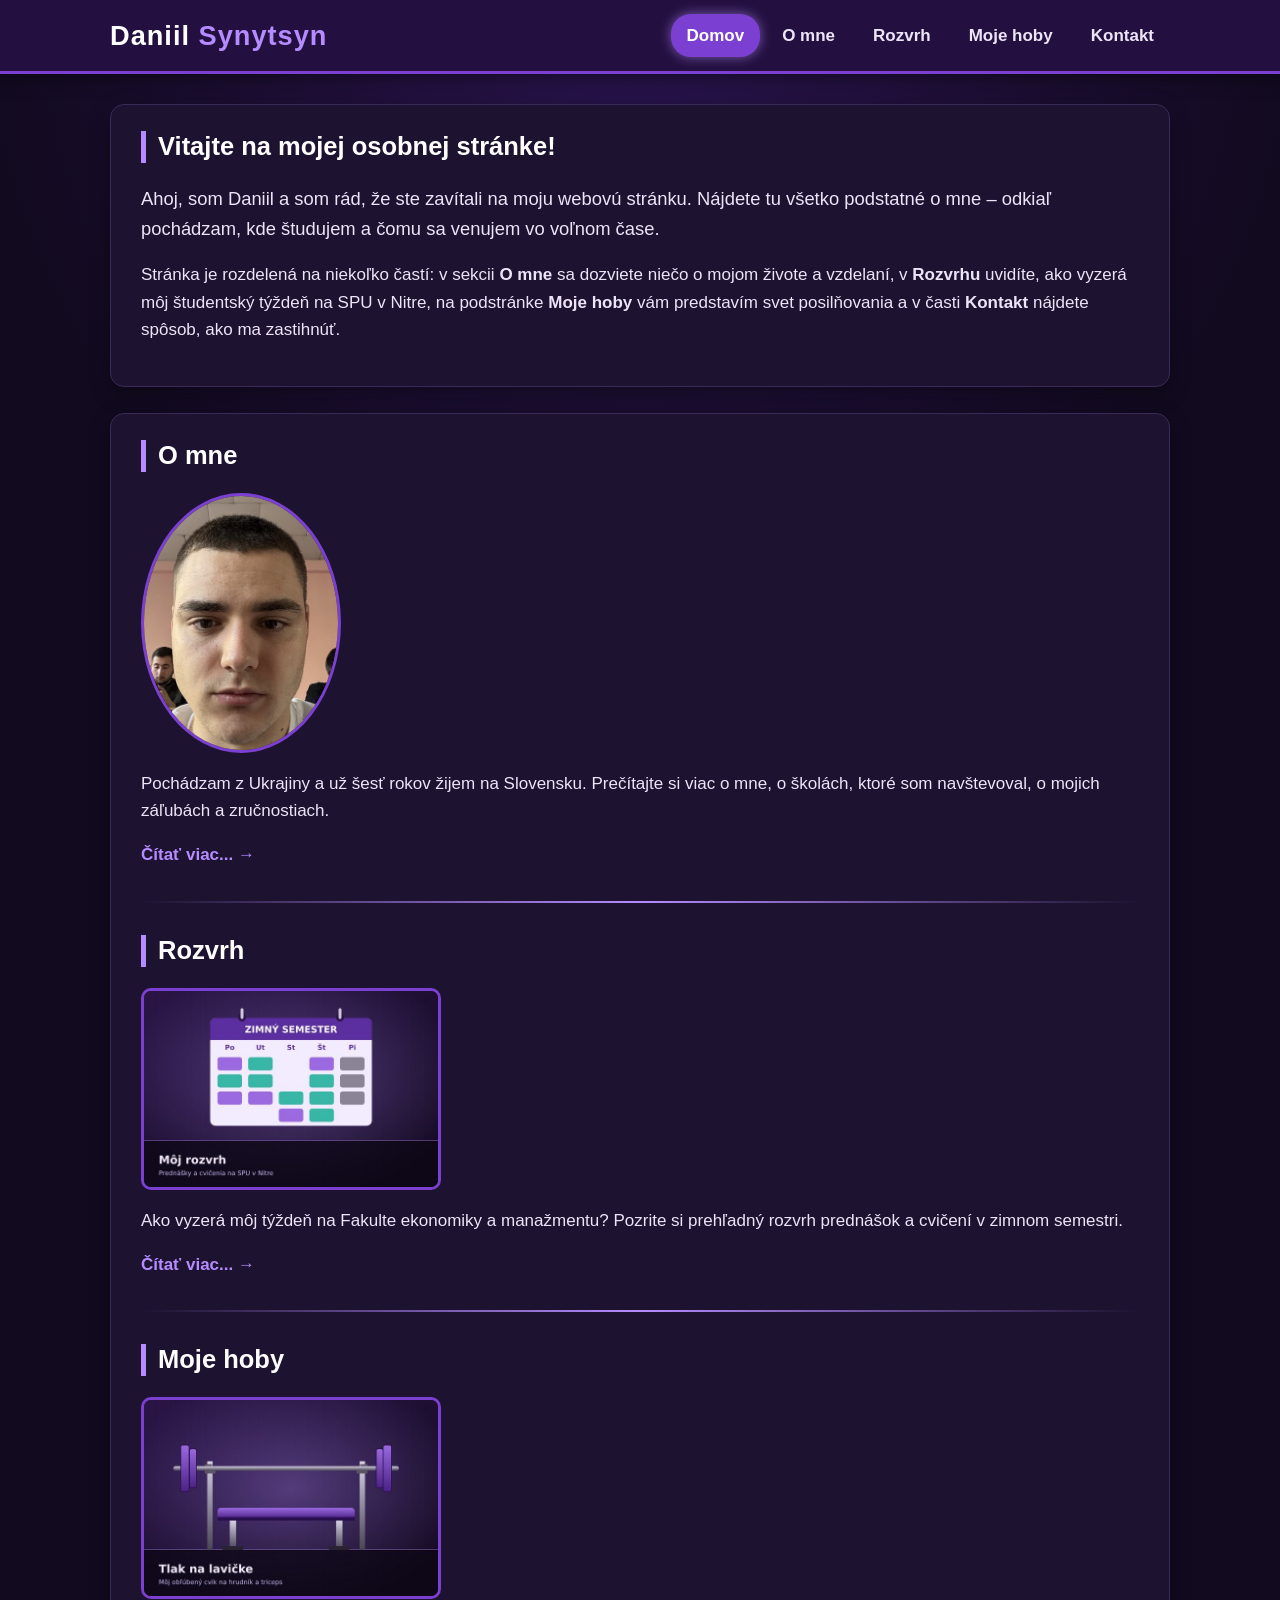
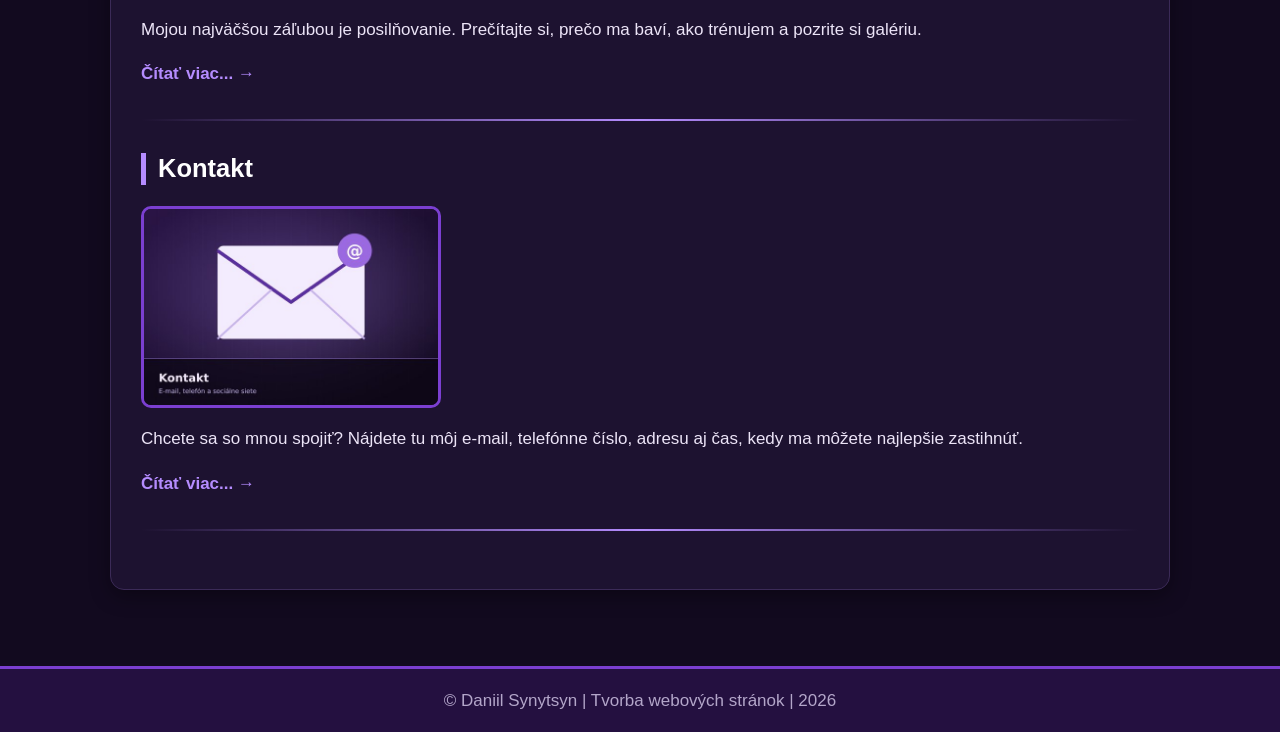
==== SynytsynDaniil_uloha/index.html @ b9a74471 "Pridať osobnú webovú stránku (Domov, O mne, Rozvrh, Moje hoby, Kontakt) Päť podstránok so spoločnou " ====
<!DOCTYPE html>
<html lang="sk">
<head>
    <meta charset="UTF-8">
    <meta name="viewport" content="width=device-width, initial-scale=1.0">
    <meta name="description" content="Osobná webová stránka Daniila Synytsyna – úvodná stránka.">
    <meta name="author" content="Daniil Synytsyn">
    <title>Domov | Daniil Synytsyn</title>
    <link rel="stylesheet" href="css/style.css">
</head>
<body>
    <header>
        <div class="obal">
            <h1><a href="index.html">Daniil <span>Synytsyn</span></a></h1>
            <nav id="hlavne-menu" aria-label="Hlavné menu">
                <ul>
                    <li><a href="index.html" class="aktivna" aria-current="page">Domov</a></li>
                    <li><a href="o-mne.html">O mne</a></li>
                    <li><a href="rozvrh.html">Rozvrh</a></li>
                    <li><a href="moje-hoby.html">Moje hoby</a></li>
                    <li><a href="kontakt.html">Kontakt</a></li>
                </ul>
            </nav>
        </div>
    </header>

    <main>
        <section class="uvod">
            <h2>Vitajte na mojej osobnej stránke!</h2>
            <p>Ahoj, som Daniil a som rád, že ste zavítali na moju webovú stránku. Nájdete tu všetko podstatné o mne – odkiaľ pochádzam, kde študujem a čomu sa venujem vo voľnom čase.</p>
            <p>Stránka je rozdelená na niekoľko častí: v sekcii <strong>O mne</strong> sa dozviete niečo o mojom živote a vzdelaní, v <strong>Rozvrhu</strong> uvidíte, ako vyzerá môj študentský týždeň na SPU v Nitre, na podstránke <strong>Moje hoby</strong> vám predstavím svet posilňovania a v časti <strong>Kontakt</strong> nájdete spôsob, ako ma zastihnúť.</p>
        </section>

        <section>
        <article class="nahlad">
            <h2><a href="o-mne.html">O mne</a></h2>
            <figure>
                <a href="o-mne.html"><img src="img/daniil-synytsyn.jpg" alt="Fotografia Daniila Synytsyna" class="titulny-ovalny"></a>
            </figure>
            <p>Pochádzam z Ukrajiny a už šesť rokov žijem na Slovensku. Prečítajte si viac o mne, o školách, ktoré som navštevoval, o mojich záľubách a zručnostiach.</p>
            <a href="o-mne.html" class="citat-viac">Čítať viac...</a>
            <hr>
        </article>
        <article class="nahlad">
            <h2><a href="rozvrh.html">Rozvrh</a></h2>
            <figure>
                <a href="rozvrh.html"><img src="img/titul-rozvrh.jpg" alt="Ilustrácia kalendára so zimným semestrom"></a>
            </figure>
            <p>Ako vyzerá môj týždeň na Fakulte ekonomiky a manažmentu? Pozrite si prehľadný rozvrh prednášok a cvičení v zimnom semestri.</p>
            <a href="rozvrh.html" class="citat-viac">Čítať viac...</a>
            <hr>
        </article>
        <article class="nahlad">
            <h2><a href="moje-hoby.html">Moje hoby</a></h2>
            <figure>
                <a href="moje-hoby.html"><img src="img/titul-hoby.jpg" alt="Lavička na tlak s olympijskou činkou"></a>
            </figure>
            <p>Mojou najväčšou záľubou je posilňovanie. Prečítajte si, prečo ma baví, ako trénujem a pozrite si galériu.</p>
            <a href="moje-hoby.html" class="citat-viac">Čítať viac...</a>
            <hr>
        </article>
        <article class="nahlad">
            <h2><a href="kontakt.html">Kontakt</a></h2>
            <figure>
                <a href="kontakt.html"><img src="img/titul-kontakt.jpg" alt="Ilustrácia obálky so symbolom zavináča"></a>
            </figure>
            <p>Chcete sa so mnou spojiť? Nájdete tu môj e-mail, telefónne číslo, adresu aj čas, kedy ma môžete najlepšie zastihnúť.</p>
            <a href="kontakt.html" class="citat-viac">Čítať viac...</a>
            <hr>
        </article>
        </section>

    </main>

    <footer>
        <p>&copy; Daniil Synytsyn | Tvorba webových stránok | 2026</p>
    </footer>
</body>
</html>
---- SynytsynDaniil_uloha/css/style.css ----
/* =========================================================
   Osobná webová stránka – Daniil Synytsyn
   Predmet: Tvorba webových stránok
   Spoločný štýl pre všetky podstránky
   ========================================================= */

/* ---------- Premenné (farby) ---------- */
:root {
    --pozadie: #120a1f;
    --pozadie-karta: #1d1230;
    --pozadie-hlavicka: #241040;
    --fialova: #7b3fd1;
    --fialova-svetla: #b58cff;
    --fialova-tmava: #3a1a66;
    --text: #ece4f7;
    --text-tlmeny: #b3a6c9;
    --prednaska: #6a3fb5;
    --cvicenie: #1f7f73;
    --blokova: #5c566a;
    --okraj: #3b2a57;
}

/* ---------- Univerzálny selektor ---------- */
* {
    box-sizing: border-box;
}

/* ---------- Selektory elementov ---------- */
html {
    scroll-behavior: smooth;
}

body {
    margin: 0;
    font-family: "Segoe UI", Tahoma, Verdana, sans-serif;
    font-size: 17px;
    line-height: 1.6;
    color: var(--text);
    background-color: var(--pozadie);
    background-image: radial-gradient(circle at top, #2b1450 0%, var(--pozadie) 60%);
    background-attachment: fixed;
    min-height: 100vh;
    display: flex;
    flex-direction: column;
}

h1, h2, h3 {
    line-height: 1.25;
    color: #ffffff;
}

h2 {
    border-left: 5px solid var(--fialova-svetla);
    padding-left: 12px;
    margin-top: 0;
}

h3 {
    color: var(--fialova-svetla);
}

a {
    color: var(--fialova-svetla);
}

a:hover,
a:focus {
    color: #ffffff;
}

img {
    max-width: 100%;
    height: auto;
}

hr {
    border: 0;
    height: 2px;
    background: linear-gradient(to right, transparent, var(--fialova-svetla), transparent);
    margin: 32px 0;
}

/* ---------- Hlavička ---------- */
body > header {
    background-color: var(--pozadie-hlavicka);
    border-bottom: 3px solid var(--fialova);
    box-shadow: 0 4px 18px rgba(0, 0, 0, 0.45);
    position: sticky;
    top: 0;
    z-index: 10;
}

.obal {
    max-width: 1100px;
    margin: 0 auto;
    padding: 0 20px;
}

header .obal {
    display: flex;
    flex-wrap: wrap;
    align-items: center;
    justify-content: space-between;
    gap: 10px;
    padding-top: 14px;
    padding-bottom: 14px;
}

header h1 {
    margin: 0;
    font-size: 1.7rem;
    letter-spacing: 1px;
}

header h1 a {
    color: #ffffff;
    text-decoration: none;
}

header h1 span {
    color: var(--fialova-svetla);
}

/* ---------- Hlavné menu ---------- */
#hlavne-menu ul {
    list-style: none;
    margin: 0;
    padding: 0;
    display: flex;
    flex-wrap: wrap;
    gap: 6px;
}

#hlavne-menu a {
    display: block;
    padding: 8px 16px;
    border-radius: 20px;
    color: var(--text);
    text-decoration: none;
    font-weight: 600;
    transition: background-color 0.2s, color 0.2s;
}

#hlavne-menu a:hover,
#hlavne-menu a:focus {
    background-color: var(--fialova-tmava);
    color: #ffffff;
}

/* zvýraznená položka menu práve otvorenej podstránky */
#hlavne-menu a.aktivna {
    background-color: var(--fialova);
    color: #ffffff;
    box-shadow: 0 0 12px rgba(181, 140, 255, 0.6);
}

/* ---------- Hlavný obsah ---------- */
main {
    flex: 1;
    width: 100%;
    max-width: 1100px;
    margin: 0 auto;
    padding: 30px 20px 50px;
}

main > section,
main > article {
    background-color: var(--pozadie-karta);
    border: 1px solid var(--okraj);
    border-radius: 14px;
    padding: 26px 30px;
    margin-bottom: 26px;
    box-shadow: 0 6px 20px rgba(0, 0, 0, 0.35);
}

.uvod p:first-of-type {
    font-size: 1.15rem;
}

/* ---------- Domov – náhľady podstránok ---------- */
.nahlad h2 a {
    color: #ffffff;
    text-decoration: none;
}

.nahlad h2 a:hover {
    color: var(--fialova-svetla);
}

.nahlad figure {
    margin: 0 0 12px;
}

.nahlad img {
    width: 300px;
    border: 3px solid var(--fialova);
    border-radius: 10px;
    display: block;
}

.nahlad .titulny-ovalny {
    width: 200px;
    height: 260px;
    object-fit: cover;
    border-radius: 50%;
}

.citat-viac {
    display: inline-block;
    font-weight: 600;
    text-decoration: none;
}

.citat-viac::after {
    content: " →";
}

/* ---------- O mne – stránkové menu ---------- */
#stranka-menu {
    background-color: var(--fialova-tmava);
    border-radius: 12px;
    padding: 12px 20px;
    margin-bottom: 26px;
}

#stranka-menu ol {
    margin: 0;
    padding: 0;
    list-style: none;
    display: flex;
    flex-wrap: wrap;
    gap: 6px 22px;
}

#stranka-menu a {
    text-decoration: none;
    font-weight: 600;
}

#stranka-menu a::before {
    content: "# ";
    color: var(--text-tlmeny);
}

/* pri skoku na sekciu nech ju neprekryje hlavička */
section[id] {
    scroll-margin-top: 110px;
}

/* ---------- O mne – fotka a profil ---------- */
.profil {
    display: flex;
    flex-wrap: wrap;
    gap: 30px;
    align-items: center;
}

.profil figure {
    margin: 0;
    text-align: center;
}

/* oválna fotka pomocou CSS */
.foto-ovalna {
    width: 220px;
    height: 300px;
    object-fit: cover;
    border-radius: 50%;
    border: 5px solid var(--fialova-svetla);
    box-shadow: 0 0 25px rgba(181, 140, 255, 0.45);
}

.profil figcaption {
    color: var(--text-tlmeny);
    margin-top: 8px;
}

.profil > div {
    flex: 1;
    min-width: 260px;
}

/* zoznam škôl – číslovaný a vnorený nečíslovaný */
.skoly > li {
    font-weight: 700;
    margin-bottom: 14px;
}

.skoly ul {
    font-weight: normal;
    list-style-type: disc;
}

.zaluby li::marker {
    color: var(--fialova-svetla);
}

/* ---------- Tabuľky (spoločné) ---------- */
table {
    border-collapse: collapse;
    width: 100%;
}

caption {
    caption-side: top;
    text-align: left;
    font-weight: 700;
    padding-bottom: 10px;
    color: var(--text-tlmeny);
}

th,
td {
    padding: 10px 14px;
    border: 1px solid var(--okraj);
}

thead th {
    background-color: var(--fialova);
    color: #ffffff;
}

/* tabuľka zručností – striedanie farieb riadkov */
.zrucnosti {
    max-width: 600px;
}

.zrucnosti tbody tr:nth-child(even) {
    background-color: rgba(123, 63, 209, 0.15);
}

.zrucnosti tbody tr:hover {
    background-color: rgba(123, 63, 209, 0.35);
}

/* ---------- Rozvrh ---------- */
.rozvrh-obal {
    overflow-x: auto;
}

.rozvrh {
    min-width: 900px;
    table-layout: fixed;
    font-size: 0.85rem;
    text-align: center;
}

.rozvrh thead th {
    font-size: 0.8rem;
}

.rozvrh tbody th {
    width: 50px;
    background-color: var(--fialova-tmava);
}

.rozvrh td {
    height: 86px;
    vertical-align: middle;
    padding: 6px;
}

.rozvrh td strong {
    display: block;
    font-size: 0.9rem;
}

.rozvrh td small {
    display: block;
    opacity: 0.85;
}

/* farebné odlíšenie prednášok a cvičení – triedne selektory */
.prednaska {
    background-color: var(--prednaska);
    color: #ffffff;
}

.cvicenie {
    background-color: var(--cvicenie);
    color: #ffffff;
}

.blokova {
    background-color: var(--blokova);
    color: #ffffff;
}

.rozvrh td.prednaska,
.rozvrh td.cvicenie,
.rozvrh td.blokova {
    border-radius: 8px;
    border: 3px solid var(--pozadie-karta);
}

.legenda {
    list-style: none;
    padding: 0;
    display: flex;
    flex-wrap: wrap;
    gap: 10px 26px;
}

.legenda span {
    display: inline-block;
    width: 18px;
    height: 18px;
    border-radius: 4px;
    vertical-align: middle;
    margin-right: 6px;
}

/* ---------- Moje hoby – galéria ---------- */
.galeria {
    list-style: none;
    padding: 0;
    margin: 0;
    display: grid;
    grid-template-columns: repeat(auto-fill, minmax(220px, 1fr));
    gap: 18px;
}

.galeria figure {
    margin: 0;
}

.galeria img {
    display: block;
    width: 100%;
    border-radius: 10px;
    border: 3px solid transparent;
    transition: transform 0.25s, border-color 0.25s;
}

.galeria a:hover img,
.galeria a:focus img {
    transform: scale(1.04);
    border-color: var(--fialova-svetla);
}

.galeria figcaption {
    text-align: center;
    color: var(--text-tlmeny);
    font-size: 0.9rem;
    margin-top: 6px;
}

/* ---------- Kontakt ---------- */
.kontakt-mriezka {
    display: grid;
    grid-template-columns: repeat(auto-fit, minmax(260px, 1fr));
    gap: 20px;
}

address {
    font-style: normal;
}

.kontakt-zoznam {
    list-style: none;
    padding: 0;
}

.kontakt-zoznam li {
    margin-bottom: 10px;
}

/* atribútové selektory – ikonky podľa typu odkazu */
a[href^="mailto:"]::before {
    content: "✉ ";
}

a[href^="tel:"]::before {
    content: "☎ ";
}

a[target="_blank"]::after {
    content: " ↗";
    font-size: 0.8em;
}

.galeria a[target="_blank"]::after {
    content: none;
}

.hodiny td:first-child {
    font-weight: 600;
}

/* ---------- Päta ---------- */
body > footer {
    background-color: var(--pozadie-hlavicka);
    border-top: 3px solid var(--fialova);
    text-align: center;
    padding: 18px 20px;
    color: var(--text-tlmeny);
}

footer p {
    margin: 0;
}

/* ---------- Mobilné zobrazenie ---------- */
@media (max-width: 700px) {
    header .obal {
        flex-direction: column;
    }

    #hlavne-menu ul {
        justify-content: center;
    }

    main > section,
    main > article {
        padding: 20px;
    }

    .nahlad img {
        width: 100%;
    }
}
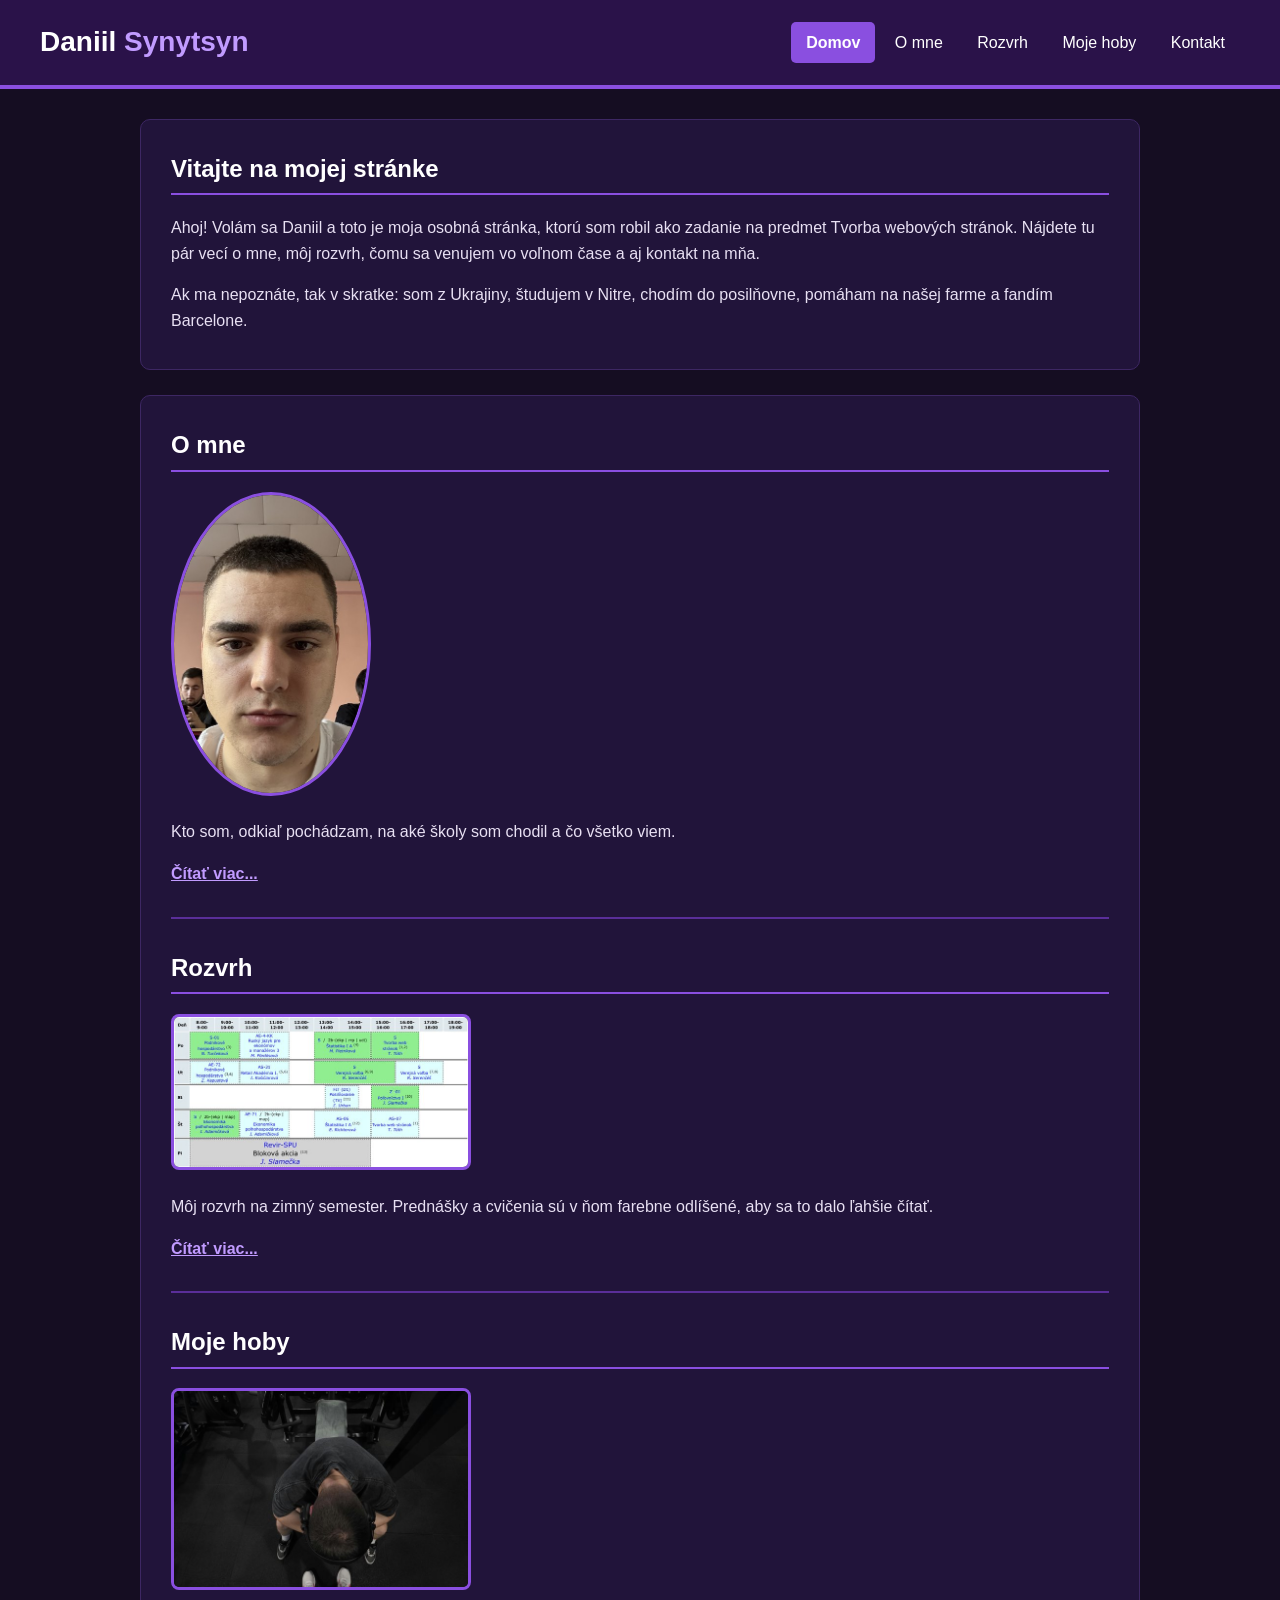
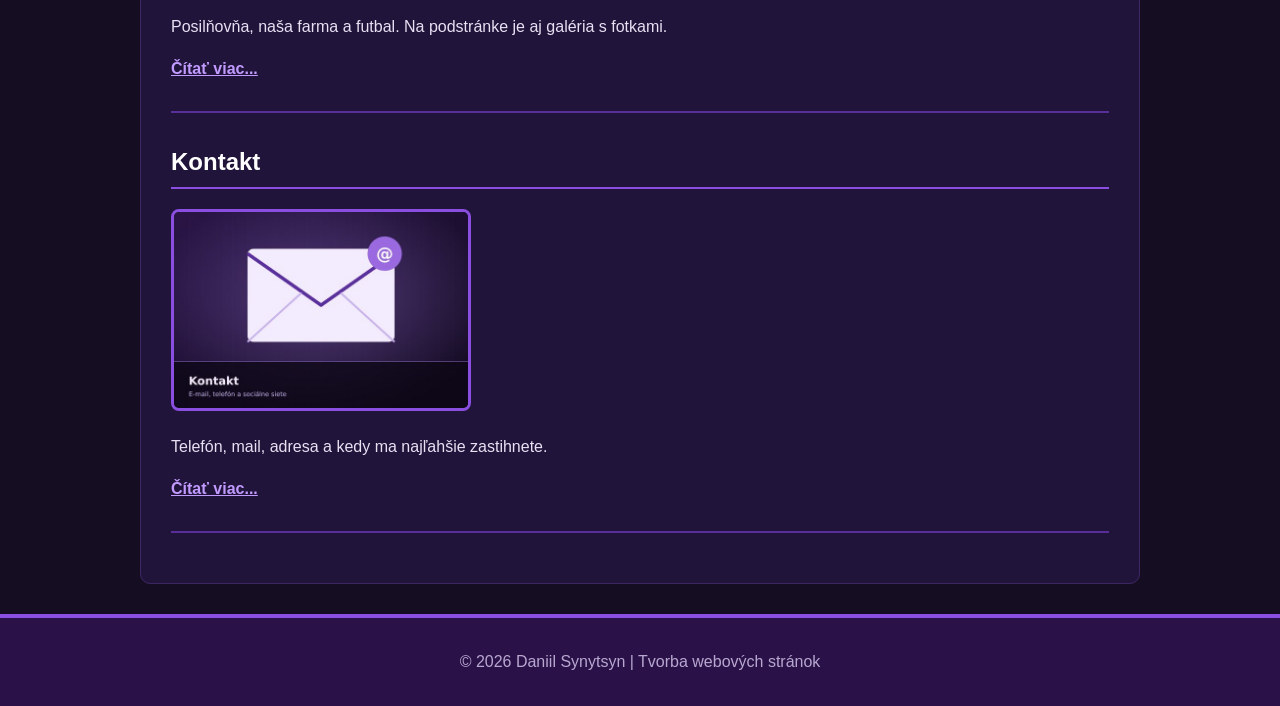
==== commit 822a98d0: "Skutočné fotky v galérii, sekcia o FC Barcelona, jednoduchší kód Galéria používa vlastné fotky z pos" ====
--- a/SynytsynDaniil_uloha/index.html
+++ b/SynytsynDaniil_uloha/index.html
@@ -3,77 +3,67 @@
 <head>
     <meta charset="UTF-8">
     <meta name="viewport" content="width=device-width, initial-scale=1.0">
-    <meta name="description" content="Osobná webová stránka Daniila Synytsyna – úvodná stránka.">
-    <meta name="author" content="Daniil Synytsyn">
-    <title>Domov | Daniil Synytsyn</title>
+    <title>Domov - Daniil Synytsyn</title>
     <link rel="stylesheet" href="css/style.css">
 </head>
 <body>
     <header>
-        <div class="obal">
-            <h1><a href="index.html">Daniil <span>Synytsyn</span></a></h1>
-            <nav id="hlavne-menu" aria-label="Hlavné menu">
-                <ul>
-                    <li><a href="index.html" class="aktivna" aria-current="page">Domov</a></li>
-                    <li><a href="o-mne.html">O mne</a></li>
-                    <li><a href="rozvrh.html">Rozvrh</a></li>
-                    <li><a href="moje-hoby.html">Moje hoby</a></li>
-                    <li><a href="kontakt.html">Kontakt</a></li>
-                </ul>
-            </nav>
-        </div>
+        <h1>Daniil <span>Synytsyn</span></h1>
+        <nav id="menu">
+            <ul>
+                <li><a href="index.html" class="aktivna">Domov</a></li>
+                <li><a href="o-mne.html">O mne</a></li>
+                <li><a href="rozvrh.html">Rozvrh</a></li>
+                <li><a href="moje-hoby.html">Moje hoby</a></li>
+                <li><a href="kontakt.html">Kontakt</a></li>
+            </ul>
+        </nav>
     </header>
 
     <main>
-        <section class="uvod">
-            <h2>Vitajte na mojej osobnej stránke!</h2>
-            <p>Ahoj, som Daniil a som rád, že ste zavítali na moju webovú stránku. Nájdete tu všetko podstatné o mne – odkiaľ pochádzam, kde študujem a čomu sa venujem vo voľnom čase.</p>
-            <p>Stránka je rozdelená na niekoľko častí: v sekcii <strong>O mne</strong> sa dozviete niečo o mojom živote a vzdelaní, v <strong>Rozvrhu</strong> uvidíte, ako vyzerá môj študentský týždeň na SPU v Nitre, na podstránke <strong>Moje hoby</strong> vám predstavím svet posilňovania a v časti <strong>Kontakt</strong> nájdete spôsob, ako ma zastihnúť.</p>
+        <section>
+            <h2>Vitajte na mojej stránke</h2>
+            <p>Ahoj! Volám sa Daniil a toto je moja osobná stránka, ktorú som robil ako zadanie na predmet Tvorba webových stránok. Nájdete tu pár vecí o mne, môj rozvrh, čomu sa venujem vo voľnom čase a aj kontakt na mňa.</p>
+            <p>Ak ma nepoznáte, tak v skratke: som z Ukrajiny, študujem v Nitre, chodím do posilňovne, pomáham na našej farme a fandím Barcelone.</p>
         </section>
 
         <section>
-        <article class="nahlad">
-            <h2><a href="o-mne.html">O mne</a></h2>
-            <figure>
-                <a href="o-mne.html"><img src="img/daniil-synytsyn.jpg" alt="Fotografia Daniila Synytsyna" class="titulny-ovalny"></a>
-            </figure>
-            <p>Pochádzam z Ukrajiny a už šesť rokov žijem na Slovensku. Prečítajte si viac o mne, o školách, ktoré som navštevoval, o mojich záľubách a zručnostiach.</p>
-            <a href="o-mne.html" class="citat-viac">Čítať viac...</a>
-            <hr>
-        </article>
-        <article class="nahlad">
-            <h2><a href="rozvrh.html">Rozvrh</a></h2>
-            <figure>
-                <a href="rozvrh.html"><img src="img/titul-rozvrh.jpg" alt="Ilustrácia kalendára so zimným semestrom"></a>
-            </figure>
-            <p>Ako vyzerá môj týždeň na Fakulte ekonomiky a manažmentu? Pozrite si prehľadný rozvrh prednášok a cvičení v zimnom semestri.</p>
-            <a href="rozvrh.html" class="citat-viac">Čítať viac...</a>
-            <hr>
-        </article>
-        <article class="nahlad">
-            <h2><a href="moje-hoby.html">Moje hoby</a></h2>
-            <figure>
-                <a href="moje-hoby.html"><img src="img/titul-hoby.jpg" alt="Lavička na tlak s olympijskou činkou"></a>
-            </figure>
-            <p>Mojou najväčšou záľubou je posilňovanie. Prečítajte si, prečo ma baví, ako trénujem a pozrite si galériu.</p>
-            <a href="moje-hoby.html" class="citat-viac">Čítať viac...</a>
-            <hr>
-        </article>
-        <article class="nahlad">
-            <h2><a href="kontakt.html">Kontakt</a></h2>
-            <figure>
-                <a href="kontakt.html"><img src="img/titul-kontakt.jpg" alt="Ilustrácia obálky so symbolom zavináča"></a>
-            </figure>
-            <p>Chcete sa so mnou spojiť? Nájdete tu môj e-mail, telefónne číslo, adresu aj čas, kedy ma môžete najlepšie zastihnúť.</p>
-            <a href="kontakt.html" class="citat-viac">Čítať viac...</a>
-            <hr>
-        </article>
+            <article class="nahlad">
+                <h2><a href="o-mne.html">O mne</a></h2>
+                <a href="o-mne.html"><img src="img/daniil-synytsyn.jpg" alt="Moja fotka" class="portret"></a>
+                <p>Kto som, odkiaľ pochádzam, na aké školy som chodil a čo všetko viem.</p>
+                <a href="o-mne.html" class="viac">Čítať viac...</a>
+                <hr>
+            </article>
+
+            <article class="nahlad">
+                <h2><a href="rozvrh.html">Rozvrh</a></h2>
+                <a href="rozvrh.html"><img src="img/titul-rozvrh.jpg" alt="Náhľad môjho rozvrhu"></a>
+                <p>Môj rozvrh na zimný semester. Prednášky a cvičenia sú v ňom farebne odlíšené, aby sa to dalo ľahšie čítať.</p>
+                <a href="rozvrh.html" class="viac">Čítať viac...</a>
+                <hr>
+            </article>
+
+            <article class="nahlad">
+                <h2><a href="moje-hoby.html">Moje hoby</a></h2>
+                <a href="moje-hoby.html"><img src="img/titul-hoby.jpg" alt="Ja v posilňovni"></a>
+                <p>Posilňovňa, naša farma a futbal. Na podstránke je aj galéria s fotkami.</p>
+                <a href="moje-hoby.html" class="viac">Čítať viac...</a>
+                <hr>
+            </article>
+
+            <article class="nahlad">
+                <h2><a href="kontakt.html">Kontakt</a></h2>
+                <a href="kontakt.html"><img src="img/titul-kontakt.jpg" alt="Obálka so zavináčom"></a>
+                <p>Telefón, mail, adresa a kedy ma najľahšie zastihnete.</p>
+                <a href="kontakt.html" class="viac">Čítať viac...</a>
+                <hr>
+            </article>
         </section>
-
     </main>
 
     <footer>
-        <p>&copy; Daniil Synytsyn | Tvorba webových stránok | 2026</p>
+        <p>&copy; 2026 Daniil Synytsyn | Tvorba webových stránok</p>
     </footer>
 </body>
 </html>
--- a/SynytsynDaniil_uloha/css/style.css
+++ b/SynytsynDaniil_uloha/css/style.css
@@ -1,521 +1,303 @@
-/* =========================================================
-   Osobná webová stránka – Daniil Synytsyn
-   Predmet: Tvorba webových stránok
-   Spoločný štýl pre všetky podstránky
-   ========================================================= */
-
-/* ---------- Premenné (farby) ---------- */
-:root {
-    --pozadie: #120a1f;
-    --pozadie-karta: #1d1230;
-    --pozadie-hlavicka: #241040;
-    --fialova: #7b3fd1;
-    --fialova-svetla: #b58cff;
-    --fialova-tmava: #3a1a66;
-    --text: #ece4f7;
-    --text-tlmeny: #b3a6c9;
-    --prednaska: #6a3fb5;
-    --cvicenie: #1f7f73;
-    --blokova: #5c566a;
-    --okraj: #3b2a57;
-}
-
-/* ---------- Univerzálny selektor ---------- */
+/* hlavny styl stranky */
+
 * {
     box-sizing: border-box;
 }
 
-/* ---------- Selektory elementov ---------- */
-html {
-    scroll-behavior: smooth;
-}
-
 body {
     margin: 0;
-    font-family: "Segoe UI", Tahoma, Verdana, sans-serif;
-    font-size: 17px;
+    font-family: Verdana, Arial, sans-serif;
+    font-size: 16px;
     line-height: 1.6;
-    color: var(--text);
-    background-color: var(--pozadie);
-    background-image: radial-gradient(circle at top, #2b1450 0%, var(--pozadie) 60%);
-    background-attachment: fixed;
-    min-height: 100vh;
-    display: flex;
-    flex-direction: column;
+    background-color: #150d22;
+    color: #e8e0f3;
 }
 
 h1, h2, h3 {
-    line-height: 1.25;
-    color: #ffffff;
+    color: white;
 }
 
 h2 {
-    border-left: 5px solid var(--fialova-svetla);
-    padding-left: 12px;
-    margin-top: 0;
+    border-bottom: 2px solid #8a4fe0;
+    padding-bottom: 5px;
 }
 
 h3 {
-    color: var(--fialova-svetla);
+    color: #c19bff;
 }
 
 a {
-    color: var(--fialova-svetla);
-}
-
-a:hover,
-a:focus {
-    color: #ffffff;
+    color: #c19bff;
+}
+
+a:hover {
+    color: white;
 }
 
 img {
     max-width: 100%;
-    height: auto;
 }
 
 hr {
-    border: 0;
-    height: 2px;
-    background: linear-gradient(to right, transparent, var(--fialova-svetla), transparent);
-    margin: 32px 0;
-}
-
-/* ---------- Hlavička ---------- */
-body > header {
-    background-color: var(--pozadie-hlavicka);
-    border-bottom: 3px solid var(--fialova);
-    box-shadow: 0 4px 18px rgba(0, 0, 0, 0.45);
-    position: sticky;
-    top: 0;
-    z-index: 10;
-}
-
-.obal {
-    max-width: 1100px;
-    margin: 0 auto;
-    padding: 0 20px;
-}
-
-header .obal {
+    border: none;
+    border-top: 2px solid #5a2e99;
+    margin: 30px 0;
+}
+
+/* hlavicka */
+
+header {
+    background-color: #2a1249;
+    border-bottom: 4px solid #8a4fe0;
+    padding: 10px 40px;
     display: flex;
+    justify-content: space-between;
+    align-items: center;
     flex-wrap: wrap;
-    align-items: center;
-    justify-content: space-between;
-    gap: 10px;
-    padding-top: 14px;
-    padding-bottom: 14px;
 }
 
 header h1 {
-    margin: 0;
-    font-size: 1.7rem;
-    letter-spacing: 1px;
-}
-
-header h1 a {
-    color: #ffffff;
-    text-decoration: none;
+    margin: 10px 0;
+    font-size: 28px;
 }
 
 header h1 span {
-    color: var(--fialova-svetla);
-}
-
-/* ---------- Hlavné menu ---------- */
-#hlavne-menu ul {
+    color: #c19bff;
+}
+
+nav ul {
     list-style: none;
     margin: 0;
     padding: 0;
-    display: flex;
-    flex-wrap: wrap;
-    gap: 6px;
-}
-
-#hlavne-menu a {
+}
+
+nav li {
+    display: inline-block;
+}
+
+nav a {
     display: block;
-    padding: 8px 16px;
-    border-radius: 20px;
-    color: var(--text);
+    padding: 8px 15px;
+    color: white;
     text-decoration: none;
-    font-weight: 600;
-    transition: background-color 0.2s, color 0.2s;
-}
-
-#hlavne-menu a:hover,
-#hlavne-menu a:focus {
-    background-color: var(--fialova-tmava);
-    color: #ffffff;
-}
-
-/* zvýraznená položka menu práve otvorenej podstránky */
-#hlavne-menu a.aktivna {
-    background-color: var(--fialova);
-    color: #ffffff;
-    box-shadow: 0 0 12px rgba(181, 140, 255, 0.6);
-}
-
-/* ---------- Hlavný obsah ---------- */
+    border-radius: 5px;
+}
+
+nav a:hover {
+    background-color: #46207a;
+}
+
+/* aktualna podstranka v menu */
+#menu a.aktivna {
+    background-color: #8a4fe0;
+    font-weight: bold;
+}
+
+/* obsah */
+
 main {
-    flex: 1;
-    width: 100%;
-    max-width: 1100px;
-    margin: 0 auto;
-    padding: 30px 20px 50px;
+    width: 90%;
+    max-width: 1000px;
+    margin: 30px auto;
 }
 
 main > section,
 main > article {
-    background-color: var(--pozadie-karta);
-    border: 1px solid var(--okraj);
-    border-radius: 14px;
-    padding: 26px 30px;
-    margin-bottom: 26px;
-    box-shadow: 0 6px 20px rgba(0, 0, 0, 0.35);
-}
-
-.uvod p:first-of-type {
-    font-size: 1.15rem;
-}
-
-/* ---------- Domov – náhľady podstránok ---------- */
-.nahlad h2 a {
-    color: #ffffff;
-    text-decoration: none;
-}
-
-.nahlad h2 a:hover {
-    color: var(--fialova-svetla);
-}
-
-.nahlad figure {
-    margin: 0 0 12px;
-}
+    background-color: #21143a;
+    border: 1px solid #3d2763;
+    border-radius: 10px;
+    padding: 10px 30px 20px;
+    margin-bottom: 25px;
+}
+
+/* domov */
 
 .nahlad img {
     width: 300px;
-    border: 3px solid var(--fialova);
-    border-radius: 10px;
-    display: block;
-}
-
-.nahlad .titulny-ovalny {
+    border: 3px solid #8a4fe0;
+    border-radius: 8px;
+}
+
+.nahlad h2 a {
+    color: white;
+    text-decoration: none;
+}
+
+.viac {
+    font-weight: bold;
+}
+
+/* o mne */
+
+#menu-stranky {
+    background-color: #3a1a66;
+    padding: 10px 20px;
+    border-radius: 8px;
+    margin-bottom: 25px;
+}
+
+#menu-stranky a {
+    display: inline-block;
+    margin-right: 10px;
+    text-decoration: none;
+}
+
+#menu-stranky a::before {
+    content: "» ";
+}
+
+.fotka {
+    float: left;
     width: 200px;
-    height: 260px;
+    height: 270px;
     object-fit: cover;
     border-radius: 50%;
-}
-
-.citat-viac {
-    display: inline-block;
-    font-weight: 600;
-    text-decoration: none;
-}
-
-.citat-viac::after {
-    content: " →";
-}
-
-/* ---------- O mne – stránkové menu ---------- */
-#stranka-menu {
-    background-color: var(--fialova-tmava);
-    border-radius: 12px;
-    padding: 12px 20px;
-    margin-bottom: 26px;
-}
-
-#stranka-menu ol {
-    margin: 0;
-    padding: 0;
-    list-style: none;
-    display: flex;
-    flex-wrap: wrap;
-    gap: 6px 22px;
-}
-
-#stranka-menu a {
-    text-decoration: none;
-    font-weight: 600;
-}
-
-#stranka-menu a::before {
-    content: "# ";
-    color: var(--text-tlmeny);
-}
-
-/* pri skoku na sekciu nech ju neprekryje hlavička */
-section[id] {
-    scroll-margin-top: 110px;
-}
-
-/* ---------- O mne – fotka a profil ---------- */
-.profil {
-    display: flex;
-    flex-wrap: wrap;
-    gap: 30px;
-    align-items: center;
-}
-
-.profil figure {
-    margin: 0;
-    text-align: center;
-}
-
-/* oválna fotka pomocou CSS */
-.foto-ovalna {
-    width: 220px;
-    height: 300px;
-    object-fit: cover;
-    border-radius: 50%;
-    border: 5px solid var(--fialova-svetla);
-    box-shadow: 0 0 25px rgba(181, 140, 255, 0.45);
-}
-
-.profil figcaption {
-    color: var(--text-tlmeny);
-    margin-top: 8px;
-}
-
-.profil > div {
-    flex: 1;
-    min-width: 260px;
-}
-
-/* zoznam škôl – číslovaný a vnorený nečíslovaný */
+    border: 4px solid #c19bff;
+    margin: 0 30px 15px 0;
+}
+
+.koniec-floatu {
+    clear: both;
+}
+
 .skoly > li {
-    font-weight: 700;
-    margin-bottom: 14px;
+    font-weight: bold;
+    margin-bottom: 10px;
 }
 
 .skoly ul {
     font-weight: normal;
-    list-style-type: disc;
-}
-
-.zaluby li::marker {
-    color: var(--fialova-svetla);
-}
-
-/* ---------- Tabuľky (spoločné) ---------- */
+}
+
+/* tabulky */
+
 table {
     border-collapse: collapse;
-    width: 100%;
-}
-
-caption {
-    caption-side: top;
-    text-align: left;
-    font-weight: 700;
-    padding-bottom: 10px;
-    color: var(--text-tlmeny);
-}
-
-th,
-td {
-    padding: 10px 14px;
-    border: 1px solid var(--okraj);
-}
-
-thead th {
-    background-color: var(--fialova);
-    color: #ffffff;
-}
-
-/* tabuľka zručností – striedanie farieb riadkov */
-.zrucnosti {
-    max-width: 600px;
-}
-
-.zrucnosti tbody tr:nth-child(even) {
-    background-color: rgba(123, 63, 209, 0.15);
-}
-
-.zrucnosti tbody tr:hover {
-    background-color: rgba(123, 63, 209, 0.35);
-}
-
-/* ---------- Rozvrh ---------- */
+}
+
+th, td {
+    border: 1px solid #4a3270;
+    padding: 8px 14px;
+}
+
+th {
+    background-color: #8a4fe0;
+    color: white;
+}
+
+.zrucnosti tr:nth-child(even) {
+    background-color: #2d1b4d;
+}
+
+.zrucnosti td:first-child {
+    font-weight: bold;
+}
+
+/* rozvrh */
+
 .rozvrh-obal {
     overflow-x: auto;
 }
 
 .rozvrh {
-    min-width: 900px;
-    table-layout: fixed;
-    font-size: 0.85rem;
+    width: 100%;
+    min-width: 850px;
+    font-size: 13px;
     text-align: center;
 }
 
-.rozvrh thead th {
-    font-size: 0.8rem;
+.rozvrh td {
+    height: 75px;
 }
 
 .rozvrh tbody th {
-    width: 50px;
-    background-color: var(--fialova-tmava);
-}
-
-.rozvrh td {
-    height: 86px;
-    vertical-align: middle;
-    padding: 6px;
-}
-
-.rozvrh td strong {
+    background-color: #3a1a66;
+}
+
+.rozvrh span {
     display: block;
-    font-size: 0.9rem;
-}
-
-.rozvrh td small {
-    display: block;
-    opacity: 0.85;
-}
-
-/* farebné odlíšenie prednášok a cvičení – triedne selektory */
+    font-size: 11px;
+}
+
+/* farby pre prednasky a cvicenia */
 .prednaska {
-    background-color: var(--prednaska);
-    color: #ffffff;
+    background-color: #6b3fb8;
+    color: white;
 }
 
 .cvicenie {
-    background-color: var(--cvicenie);
-    color: #ffffff;
-}
-
-.blokova {
-    background-color: var(--blokova);
-    color: #ffffff;
-}
-
-.rozvrh td.prednaska,
-.rozvrh td.cvicenie,
-.rozvrh td.blokova {
-    border-radius: 8px;
-    border: 3px solid var(--pozadie-karta);
-}
-
-.legenda {
-    list-style: none;
-    padding: 0;
-    display: flex;
-    flex-wrap: wrap;
-    gap: 10px 26px;
+    background-color: #1e7c70;
+    color: white;
+}
+
+.blok {
+    background-color: #5d5868;
+    color: white;
 }
 
 .legenda span {
     display: inline-block;
-    width: 18px;
-    height: 18px;
-    border-radius: 4px;
+    width: 15px;
+    height: 15px;
+    margin: 0 5px 0 15px;
     vertical-align: middle;
-    margin-right: 6px;
-}
-
-/* ---------- Moje hoby – galéria ---------- */
-.galeria {
-    list-style: none;
-    padding: 0;
-    margin: 0;
-    display: grid;
-    grid-template-columns: repeat(auto-fill, minmax(220px, 1fr));
-    gap: 18px;
-}
-
-.galeria figure {
-    margin: 0;
-}
+}
+
+/* galeria */
 
 .galeria img {
-    display: block;
-    width: 100%;
-    border-radius: 10px;
-    border: 3px solid transparent;
-    transition: transform 0.25s, border-color 0.25s;
-}
-
-.galeria a:hover img,
-.galeria a:focus img {
-    transform: scale(1.04);
-    border-color: var(--fialova-svetla);
-}
-
-.galeria figcaption {
-    text-align: center;
-    color: var(--text-tlmeny);
-    font-size: 0.9rem;
-    margin-top: 6px;
-}
-
-/* ---------- Kontakt ---------- */
-.kontakt-mriezka {
-    display: grid;
-    grid-template-columns: repeat(auto-fit, minmax(260px, 1fr));
-    gap: 20px;
-}
+    width: 170px;
+    height: 227px;
+    margin: 5px;
+    border: 3px solid #3d2763;
+    border-radius: 6px;
+}
+
+.galeria img:hover {
+    border-color: #c19bff;
+    opacity: 0.85;
+}
+
+/* kontakt */
 
 address {
     font-style: normal;
 }
 
-.kontakt-zoznam {
-    list-style: none;
-    padding: 0;
-}
-
-.kontakt-zoznam li {
-    margin-bottom: 10px;
-}
-
-/* atribútové selektory – ikonky podľa typu odkazu */
-a[href^="mailto:"]::before {
-    content: "✉ ";
-}
-
-a[href^="tel:"]::before {
-    content: "☎ ";
-}
-
-a[target="_blank"]::after {
-    content: " ↗";
-    font-size: 0.8em;
-}
-
-.galeria a[target="_blank"]::after {
-    content: none;
-}
-
-.hodiny td:first-child {
-    font-weight: 600;
-}
-
-/* ---------- Päta ---------- */
-body > footer {
-    background-color: var(--pozadie-hlavicka);
-    border-top: 3px solid var(--fialova);
+a[href^="mailto"], a[href^="tel"] {
+    font-weight: bold;
+}
+
+/* pata */
+
+footer {
+    background-color: #2a1249;
+    border-top: 4px solid #8a4fe0;
     text-align: center;
-    padding: 18px 20px;
-    color: var(--text-tlmeny);
-}
-
-footer p {
-    margin: 0;
-}
-
-/* ---------- Mobilné zobrazenie ---------- */
+    padding: 15px;
+    color: #b8a8d0;
+}
+
+/* mobil */
 @media (max-width: 700px) {
-    header .obal {
-        flex-direction: column;
-    }
-
-    #hlavne-menu ul {
+    header {
+        padding: 10px;
         justify-content: center;
     }
 
     main > section,
     main > article {
-        padding: 20px;
+        padding: 10px 15px;
     }
 
-    .nahlad img {
-        width: 100%;
+    .fotka {
+        float: none;
+        display: block;
+        margin: 0 auto 15px;
     }
 }
+
+.nahlad .portret {
+    width: 200px;
+    border-radius: 50%;
+}
